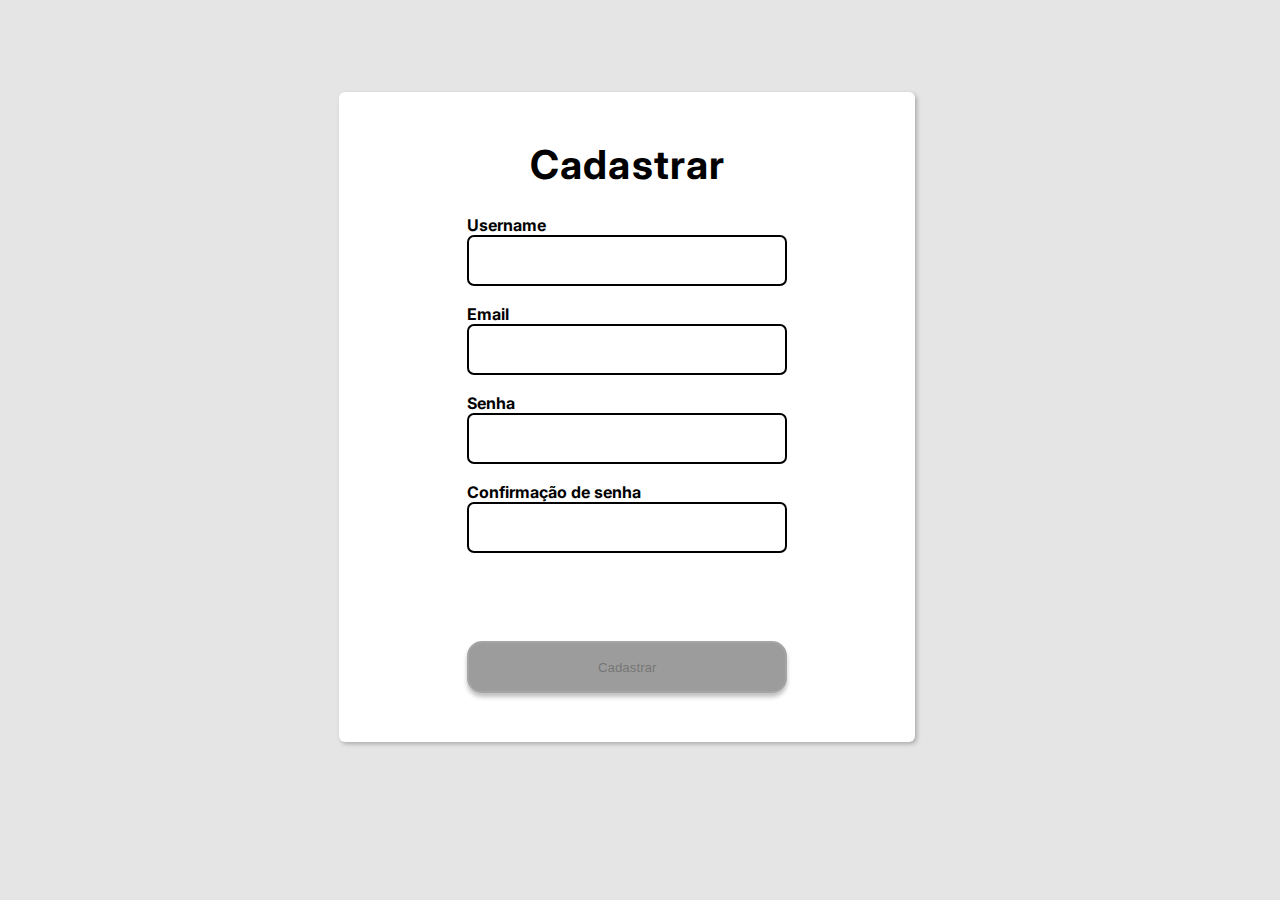
==== login.html @ 63616f65 "muitas alterações dps pq eu esqueci que era pelo git" ====
<!DOCTYPE html>
<html lang="en">

<head>
    <meta charset="UTF-8">
    <meta http-equiv="X-UA-Compatible" content="IE=edge">
    <meta name="viewport" content="width=device-width, initial-scale=1.0">
    <link rel="stylesheet" href="login.css">
    <script src="form.js"></script>
    <link rel="preconnect" href="https://fonts.googleapis.com">
    <link rel="preconnect" href="https://fonts.gstatic.com" crossorigin>
    <link href="https://fonts.googleapis.com/css2?family=Inter:wght@700&display=swap" rel="stylesheet">

    <title>Document</title>
</head>
<body>
    <div id="conteiner">
        <h1>Cadastrar</h1>
        <form name="cadastro">
            <label for="nome">Username</label>
            <input id="nome" onfocusout="usernameIsValid()" name="nome" type="text" required>
            <span id="alertNome"></span>

            <label  for="email">Email</label>
            <input id="email" onfocusout="emailIsValid()" name="email" type="email" required>
            <span id="alertEmail"></span>

            <label for="senha">Senha</label>
            <input id="senha" onfocusout="passwordIsValid()" name="senha" type="password" required>
            <span id="alertSenha"></span>

            <label for="Csenha">Confirmação de senha</label>
            <input id="Csenha" onfocusout="passwordIsValid()" name="Csenha" type="password" required>
            <span id="alert"></span>

            <button id="submit" onclick="validateForm()" name="submit" disabled>Cadastrar</button>
        </form>
    </div>
</body>

</html>
---- login.css ----
body{
    display: flex;
    margin: 0px;
    justify-content: center;
    align-items: center;
    height: 834px;
    width: 98vw;
    background: #E5E5E5;
    font-family: 'Inter';
    font-style: bold;
    font-weight: 700;
}
h1{
    margin-top:0px;
    font-size: 40px;
    line-height: 48px;
    text-align: center;
    letter-spacing: 0.03em;
    text-indent: 1px;

    color: #000000;
}
button{
    box-sizing: border-box;
    width: 25vw;
    height: 52px;

    background: #CDD2FD;
    border: 2px solid #000000;
    border-radius: 15px;
    margin-top: 70px;
}
button:disabled{

    background: #9C9C9C;
    border: 2px solid #A5A5A5;
    box-shadow: 0px 4px 4px rgba(0, 0, 0, 0.25);
    border-radius: 15px;
}

input[type="text"], input[type="password"], input[type="email"]{
    background: #FFFFFF;
    border: 2px solid #000000;
    border-radius: 7px;
    height: 45px;
}

#conteiner{
    display: flex;
    justify-content: center;
    align-items: center;
    flex-direction: column;
    width: 45vw;
    height: 650px;
    background: #FFFFFF;
    box-shadow: 2px 2px 4px rgba(0, 0, 0, 0.25);
    border-radius: 6px;
}
form{
    display: flex;
    flex-direction: column;
}

.erro{
    border-radius: 7px !important;
    border: 2px solid #DC2727 !important;
}
.certo{
    border: 2px solid #1C9F11 !important; 
    border-radius: 7px !important;
}
span{
    position:relative;
    bottom: 8px;
    color:#DC2727;
    width:auto;
    font-size: 16px;
    line-height: 18px;
    height: 18px;
}
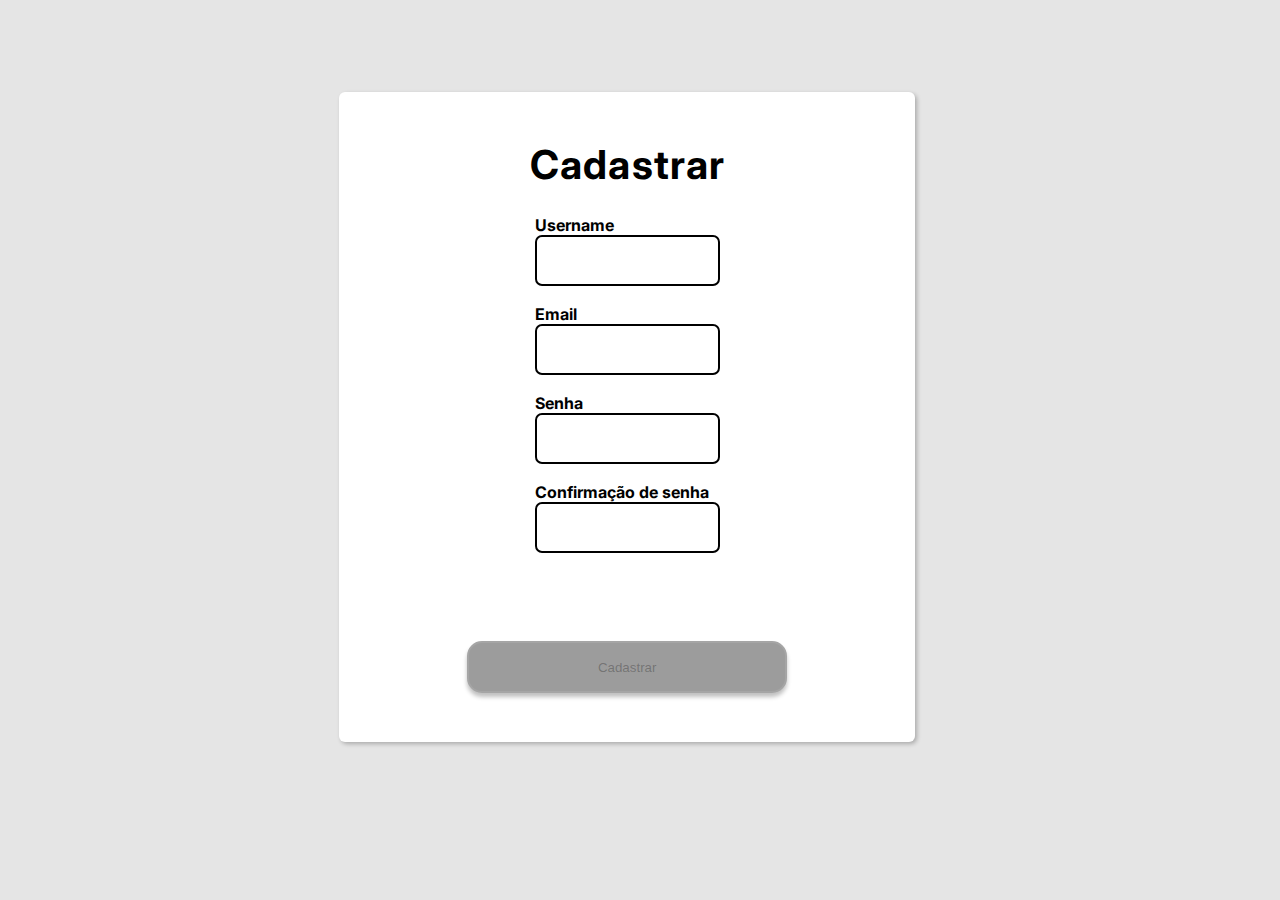
==== commit bd646e44: "melhorando o codigo" ====
--- a/login.html
+++ b/login.html
@@ -13,29 +13,29 @@
 
     <title>Document</title>
 </head>
+
 <body>
     <div id="conteiner">
         <h1>Cadastrar</h1>
         <form name="cadastro">
             <label for="nome">Username</label>
-            <input id="nome" onfocusout="usernameIsValid()" name="nome" type="text" required>
+            <input onfocusout="usernameIsValid()" name="nome" type="text" required>
             <span id="alertNome"></span>
 
-            <label  for="email">Email</label>
-            <input id="email" onfocusout="emailIsValid()" name="email" type="email" required>
+            <label for="email">Email</label>
+            <input onfocusout="emailIsValid()" name="email" type="email" required>
             <span id="alertEmail"></span>
 
             <label for="senha">Senha</label>
-            <input id="senha" onfocusout="passwordIsValid()" name="senha" type="password" required>
+            <input onfocusout="passwordIsValid()" name="senha" type="password" required>
             <span id="alertSenha"></span>
 
             <label for="Csenha">Confirmação de senha</label>
-            <input id="Csenha" onfocusout="passwordIsValid()" name="Csenha" type="password" required>
-            <span id="alert"></span>
+            <input onfocusout="confirmPasswordIsValid()" name="Csenha" type="password" required>
+            <span id="alertCsenha"></span>
+        </form>
+        <button id="submit" onclick="validateForm()" disabled>Cadastrar</button>
 
-            <button id="submit" onclick="validateForm()" name="submit" disabled>Cadastrar</button>
-        </form>
     </div>
 </body>
-
 </html>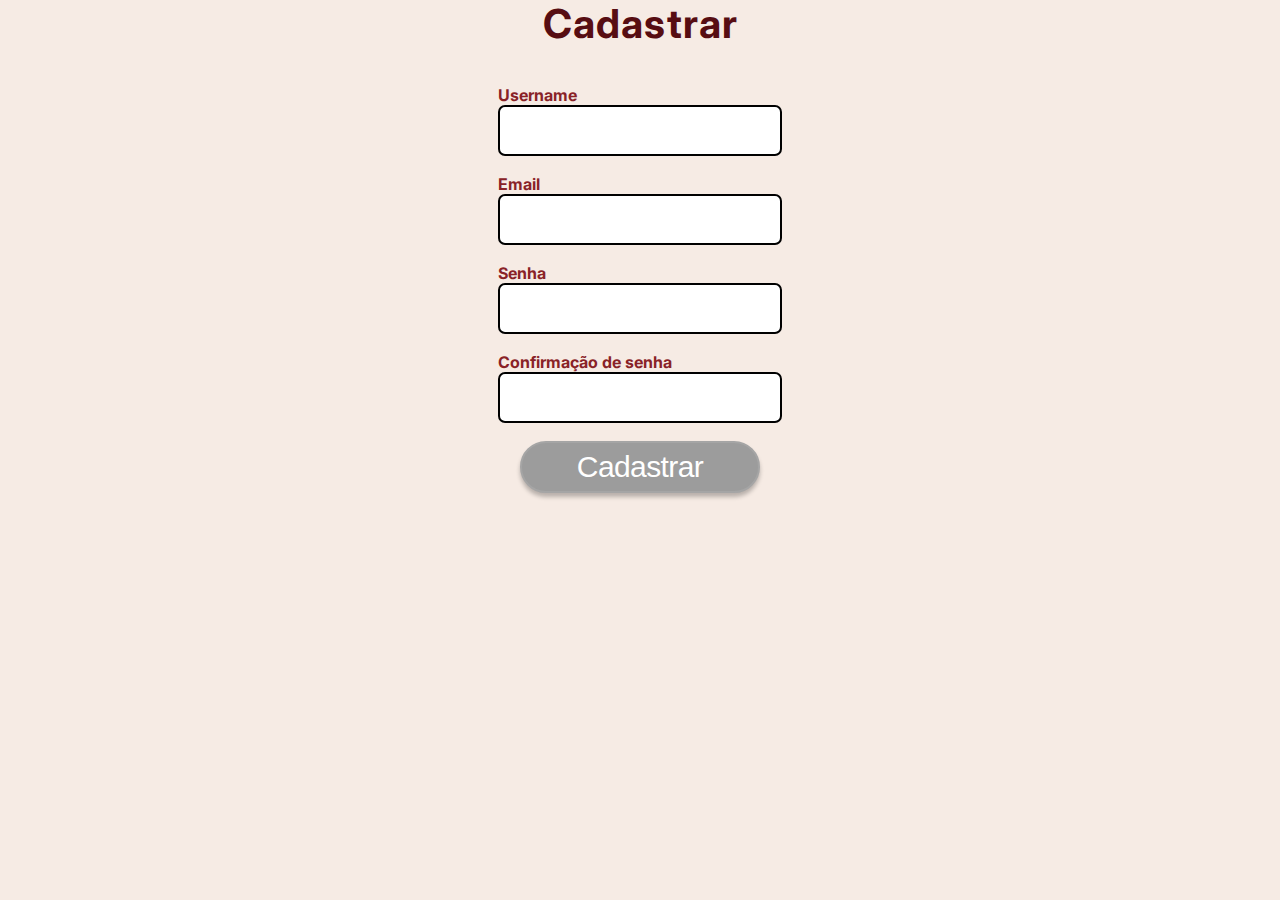
==== commit 54fe7690: "colocando o botão no form" ====
--- a/login.html
+++ b/login.html
@@ -33,9 +33,9 @@
             <label for="Csenha">Confirmação de senha</label>
             <input onfocusout="confirmPasswordIsValid()" name="Csenha" type="password" required>
             <span id="alertCsenha"></span>
+            
+            <button id="submit" onclick="validateForm()" disabled>Cadastrar</button>
         </form>
-        <button id="submit" onclick="validateForm()" disabled>Cadastrar</button>
-
     </div>
 </body>
 </html>--- a/login.css
+++ b/login.css
@@ -3,12 +3,11 @@
     margin: 0px;
     justify-content: center;
     align-items: center;
-    height: 834px;
-    width: 98vw;
-    background: #E5E5E5;
     font-family: 'Inter';
     font-style: bold;
     font-weight: 700;
+    background: #F6EBE4;
+    color: #892227;
 }
 h1{
     margin-top:0px;
@@ -18,31 +17,34 @@
     letter-spacing: 0.03em;
     text-indent: 1px;
 
-    color: #000000;
+    color: #570D12;
 }
 button{
-    box-sizing: border-box;
-    width: 25vw;
+    border: none;
+    width: 240px;
     height: 52px;
+    align-self: center;
+    background: #892227;
+    box-shadow: 0px 4px 4px rgba(0, 0, 0, 0.15);
+    border-radius: 34.9569px;
+    font-size: 30px;
+    line-height: 41px;
 
-    background: #CDD2FD;
-    border: 2px solid #000000;
-    border-radius: 15px;
-    margin-top: 70px;
+    letter-spacing: -0.02em;
+
+    color: #FFFFFF;
 }
 button:disabled{
-
     background: #9C9C9C;
     border: 2px solid #A5A5A5;
     box-shadow: 0px 4px 4px rgba(0, 0, 0, 0.25);
-    border-radius: 15px;
 }
-
 input[type="text"], input[type="password"], input[type="email"]{
     background: #FFFFFF;
     border: 2px solid #000000;
     border-radius: 7px;
     height: 45px;
+    width: 276px;
 }
 
 #conteiner{
@@ -50,17 +52,17 @@
     justify-content: center;
     align-items: center;
     flex-direction: column;
-    width: 45vw;
-    height: 650px;
-    background: #FFFFFF;
-    box-shadow: 2px 2px 4px rgba(0, 0, 0, 0.25);
-    border-radius: 6px;
+    width: 100%;
+    height: 100%;
 }
 form{
     display: flex;
     flex-direction: column;
+    padding-left: 15px;
+    padding-right: 15px;
+    padding-top: 10px;
+    padding-bottom: 5px;
 }
-
 .erro{
     border-radius: 7px !important;
     border: 2px solid #DC2727 !important;
@@ -71,10 +73,9 @@
 }
 span{
     position:relative;
-    bottom: 8px;
     color:#DC2727;
     width:auto;
     font-size: 16px;
     line-height: 18px;
     height: 18px;
-}
+}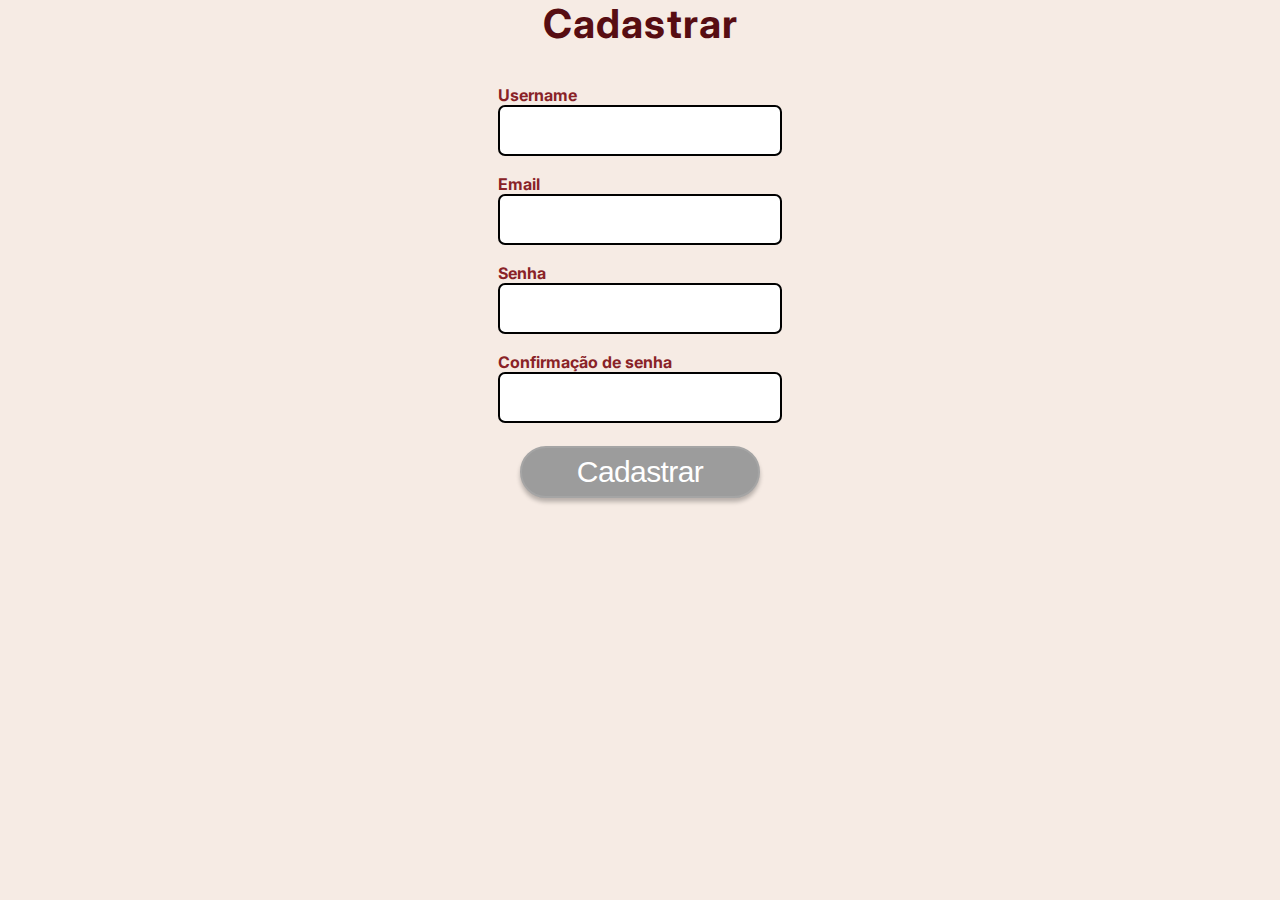
==== commit e1e80be6: "fui brincar um pouco e mudei algumas coisas" ====
--- a/login.html
+++ b/login.html
@@ -20,22 +20,22 @@
         <form name="cadastro">
             <label for="nome">Username</label>
             <input onfocusout="usernameIsValid()" name="nome" type="text" required>
-            <span id="alertNome"></span>
+            <span id="nomeErro"></span>
 
             <label for="email">Email</label>
             <input onfocusout="emailIsValid()" name="email" type="email" required>
-            <span id="alertEmail"></span>
+            <span id="emailErro"></span>
 
             <label for="senha">Senha</label>
             <input onfocusout="passwordIsValid()" name="senha" type="password" required>
-            <span id="alertSenha"></span>
+            <span id="senhaErro"></span>
 
             <label for="Csenha">Confirmação de senha</label>
             <input onfocusout="confirmPasswordIsValid()" name="Csenha" type="password" required>
-            <span id="alertCsenha"></span>
-            
-            <button id="submit" onclick="validateForm()" disabled>Cadastrar</button>
+            <span id="CsenhaErro"></span>
         </form>
+        <button id="submit" onclick="formValidate()" disabled>Cadastrar</button>
+
     </div>
 </body>
 </html>--- a/login.css
+++ b/login.css
@@ -20,6 +20,7 @@
     color: #570D12;
 }
 button{
+    cursor: pointer;
     border: none;
     width: 240px;
     height: 52px;
@@ -38,6 +39,7 @@
     background: #9C9C9C;
     border: 2px solid #A5A5A5;
     box-shadow: 0px 4px 4px rgba(0, 0, 0, 0.25);
+    cursor:default;
 }
 input[type="text"], input[type="password"], input[type="email"]{
     background: #FFFFFF;
@@ -64,12 +66,10 @@
     padding-bottom: 5px;
 }
 .erro{
-    border-radius: 7px !important;
     border: 2px solid #DC2727 !important;
 }
 .certo{
     border: 2px solid #1C9F11 !important; 
-    border-radius: 7px !important;
 }
 span{
     position:relative;
